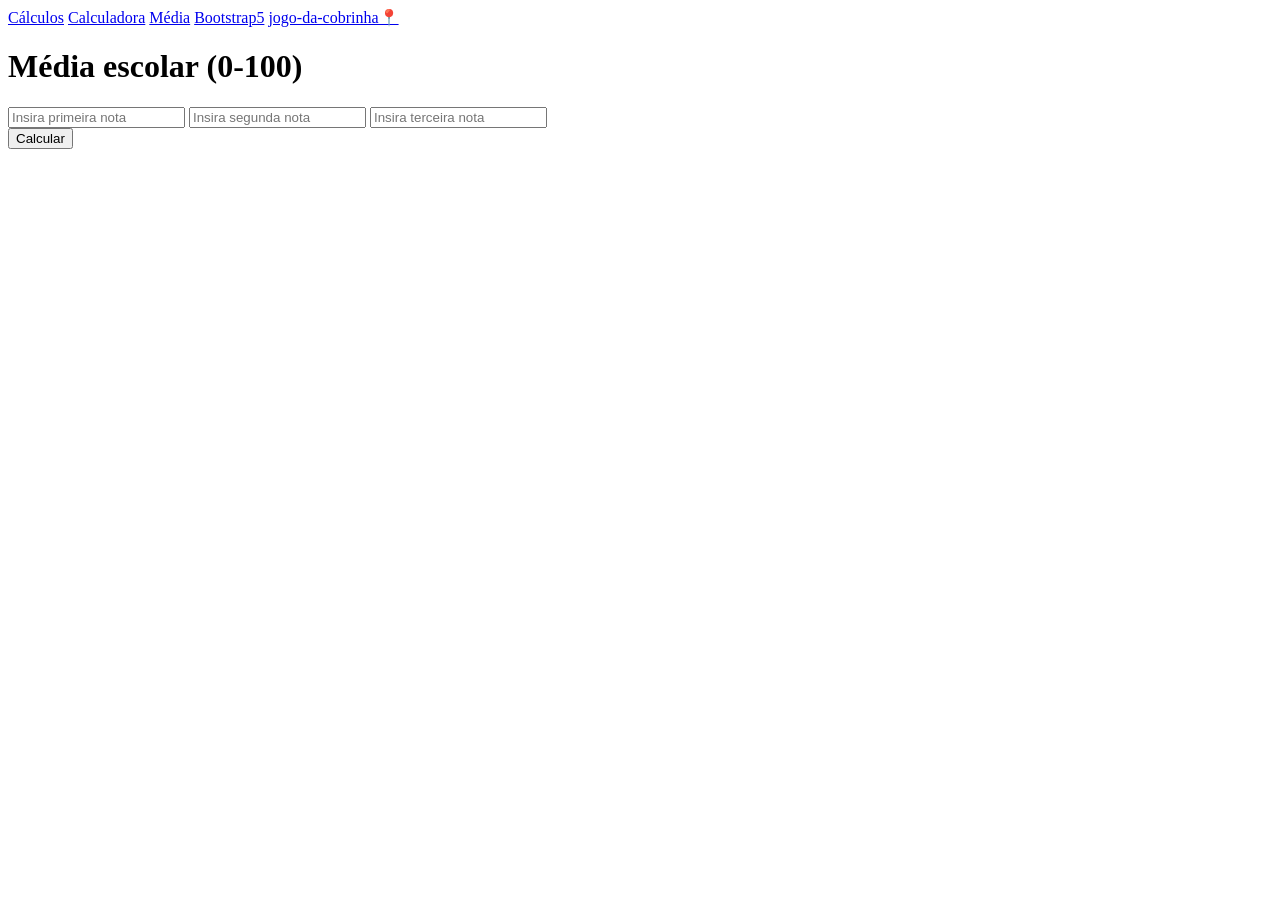
==== calcMédia/index.html @ a7126594 "Add files via upload" ====
<!DOCTYPE html>
<html lang="en">
<head>
    <meta charset="UTF-8">
    <meta name="viewport" content="width=device-width, initial-scale=1.0">
    <title>Cálculo de Média</title>
    <link rel="stylesheet" href="style.css">
    <link rel="preconnect" href="https://fonts.googleapis.com">
    <link rel="preconnect" href="https://fonts.gstatic.com" crossorigin>
    <link href="https://fonts.googleapis.com/css2?family=Roboto+Mono:ital,wght@0,100..700;1,100..700&display=swap" rel="stylesheet">
</head>
<body>
    <nav>
        <a href="../calculos/">Cálculos</a>
        <a href="../calculadoraGPT/">Calculadora</a>
        <a href="../calcMédia/">Média</a>
        <a href="../bootstrap5/">Bootstrap5</a>
        <a href="../jogo_da_cobrinha/">jogo-da-cobrinha📍</a>
    </nav>

    <h1>Média escolar (0-100)</h1>
    <main>
        <div>
            <input type="number" placeholder="Insira primeira nota" id="n1">
            <input type="number" placeholder="Insira segunda nota" id="n2">
            <input type="number" placeholder="Insira terceira nota" id="n3">
        </div>
        <button onclick="media()">Calcular</button>
        <p id="res"></p>
    </main>

    <script src="script.js"></script>
</body>
</html>
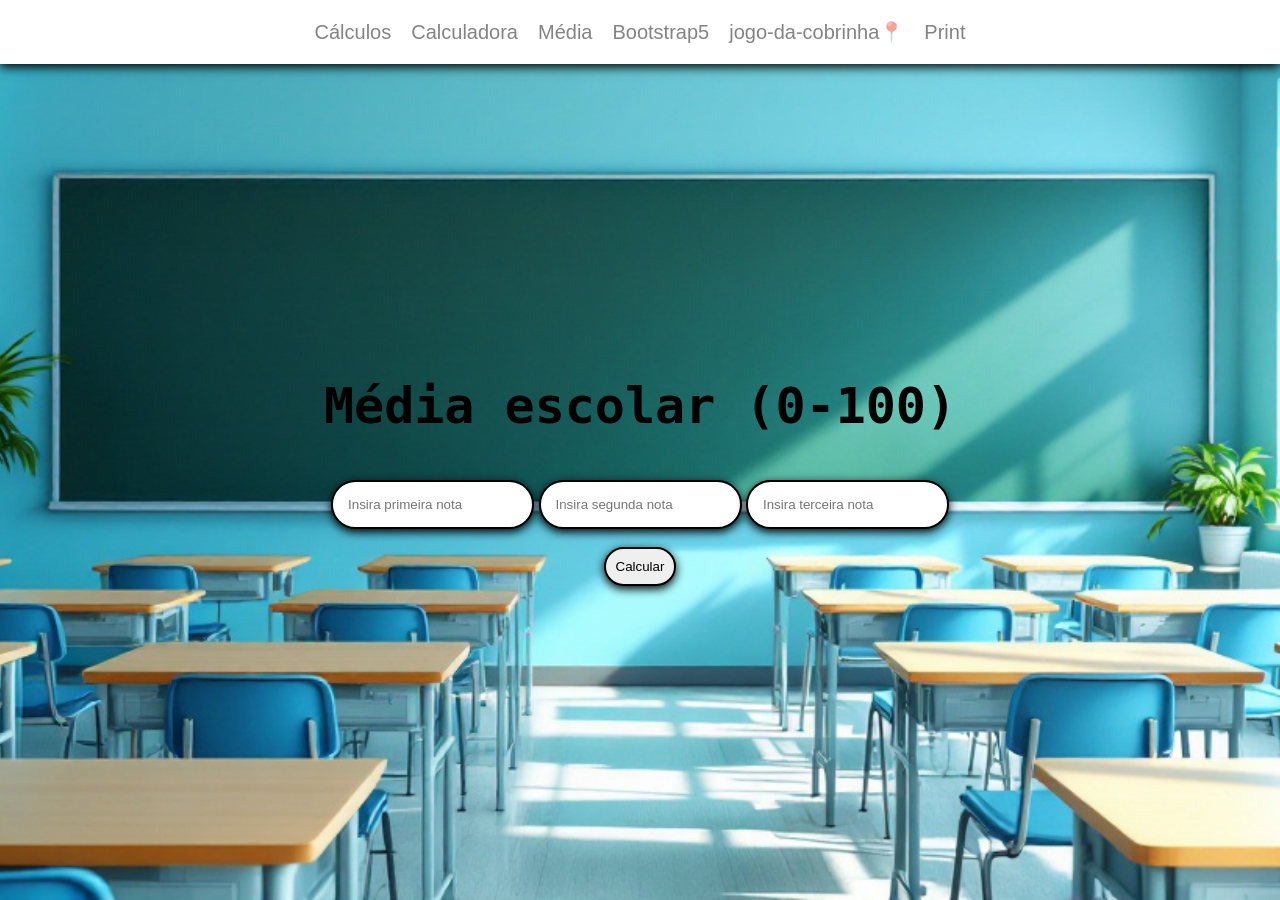
==== commit 30df78d2: "Add files via upload" ====
--- a/calcMédia/index.html
+++ b/calcMédia/index.html
@@ -16,6 +16,7 @@
         <a href="../calcMédia/">Média</a>
         <a href="../bootstrap5/">Bootstrap5</a>
         <a href="../jogo_da_cobrinha/">jogo-da-cobrinha📍</a>
+        <a href="../print/">Print</a>
     </nav>
 
     <h1>Média escolar (0-100)</h1>
--- a/calcMédia/style.css
+++ b/calcMédia/style.css
@@ -0,0 +1,74 @@
+*{
+    margin: 0;
+    padding: 0;
+    box-sizing: border-box;
+    font-family: Arial, Helvetica, sans-serif;
+}
+
+h1{
+    font-family: "Roboto Mono", monospace;
+    font-size: 50px;
+
+}
+
+body{
+    padding-top: 80px;
+    background-image: url('../imagens/bg.jpeg');
+    background-position: center;
+    background-repeat: no-repeat;
+    background-size: cover;
+    min-height: 100vh;
+    height: auto;
+    display: flex;
+    align-items: center;
+    justify-content: center;
+    flex-direction: column;
+    gap: 5vh;
+}
+
+nav{
+    position: fixed;
+    top: 0;
+    background-color: white;
+    width: 100%;
+    display: flex;
+    align-items: center;
+    justify-content: center;
+    gap: 20px;
+    padding: 20px;
+    box-shadow: 0px 3px 10px black;
+}
+
+a{
+    text-decoration: none;
+    color: #090909;
+    font-size: 20px;
+    opacity: 0.5;
+}
+
+a.hover{
+    cursor: pointer;
+    opacity: 1;
+}
+
+main{
+    display: flex;
+    flex-direction: column;
+    justify-content: center;
+    align-items: center;
+    gap: 2vh;
+}
+
+input{
+    border-radius: 999px;
+    padding: 15px;
+    border: 2px solid black;
+    box-shadow: 0px 3px 10px black;
+}
+
+button{
+    border-radius: 999px;
+    padding: 10px;
+    border: 2px solid black;
+    box-shadow: 0px 3px 10px black;
+}
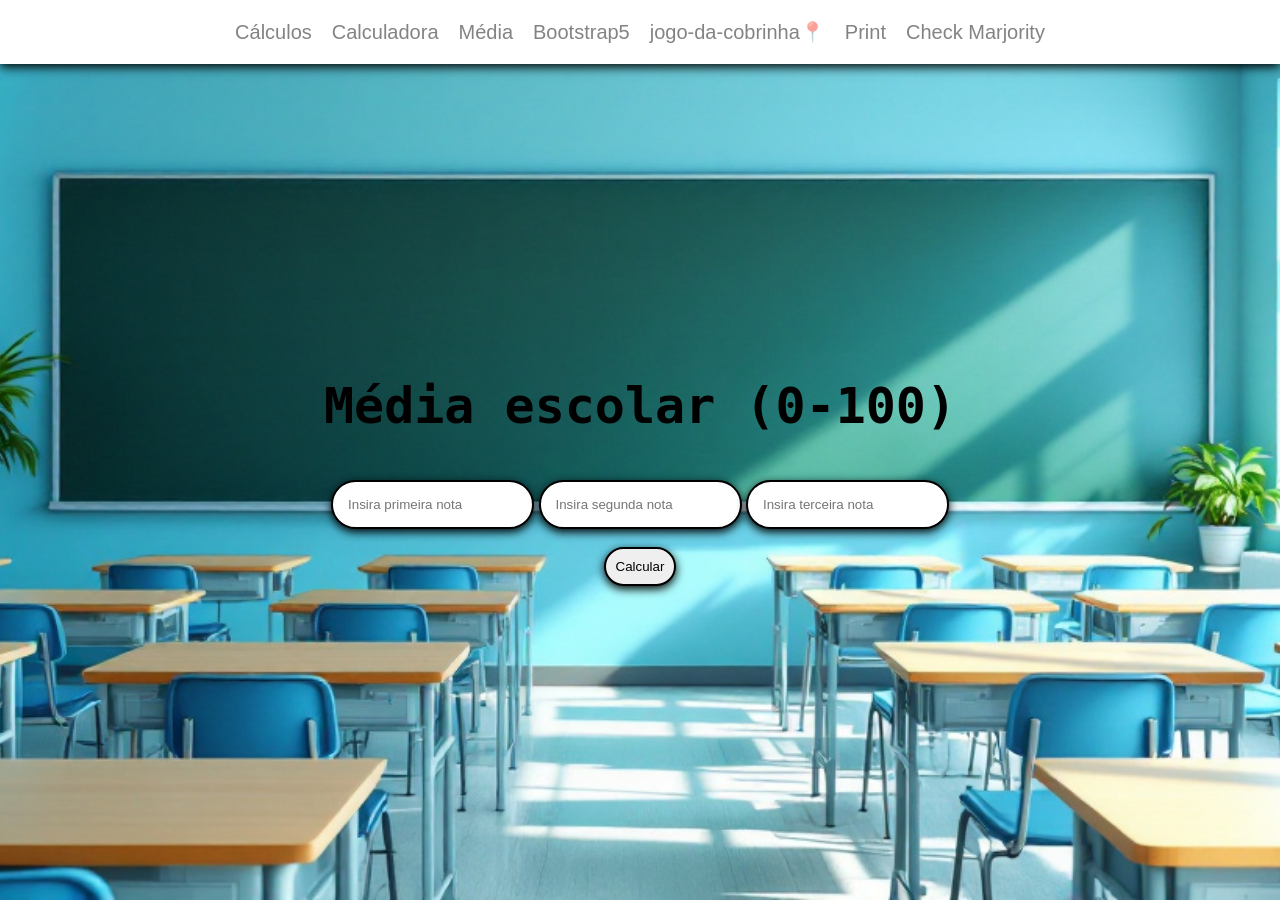
==== commit 16d8d5f0: "Add files via upload" ====
--- a/calcMédia/index.html
+++ b/calcMédia/index.html
@@ -17,6 +17,7 @@
         <a href="../bootstrap5/">Bootstrap5</a>
         <a href="../jogo_da_cobrinha/">jogo-da-cobrinha📍</a>
         <a href="../print/">Print</a>
+        <a href="../Portaria/">Check Marjority</a>
     </nav>
 
     <h1>Média escolar (0-100)</h1>
